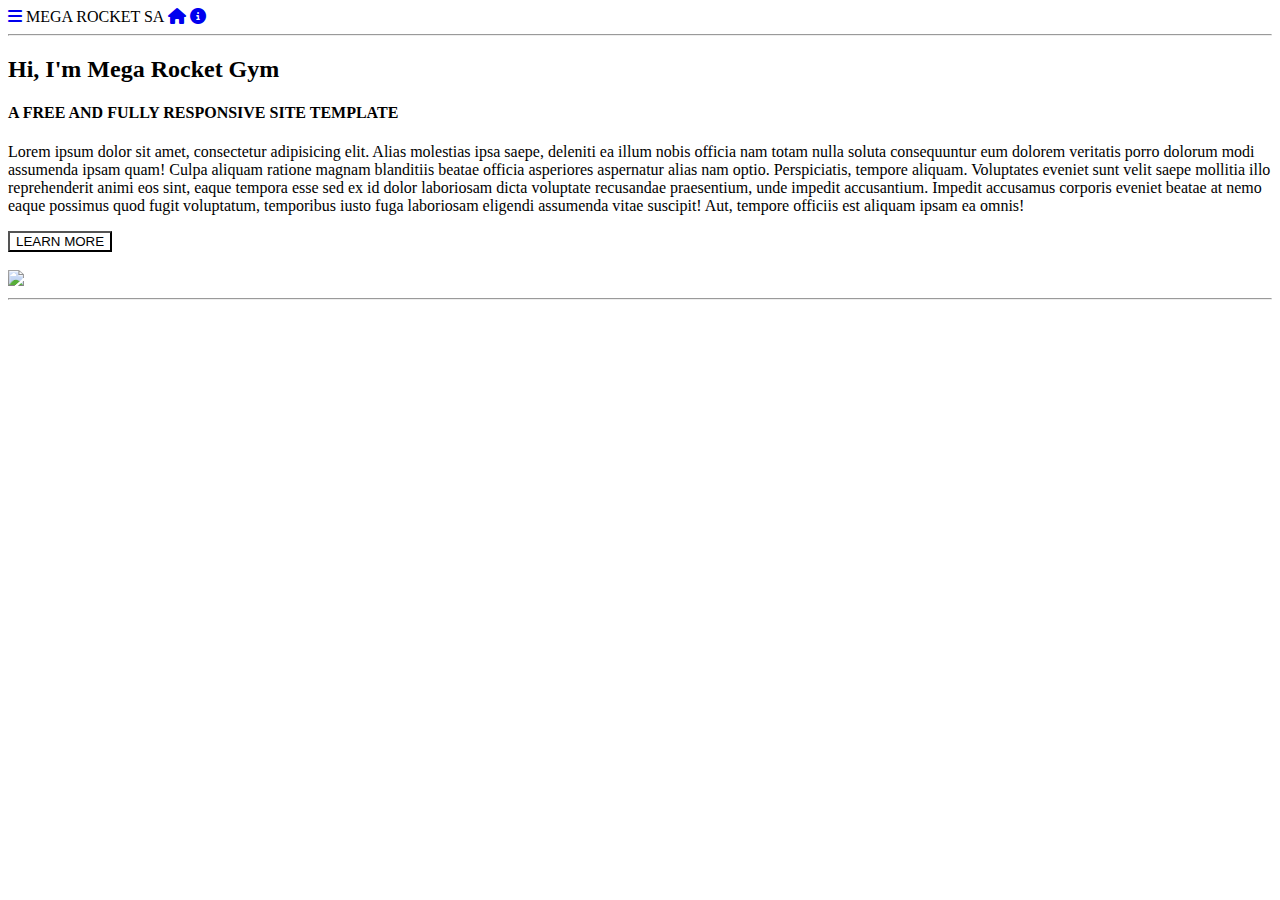
==== index.html @ 90501e97 "pagina en html" ====
<!DOCTYPE html>
<html lang="es">
<head>
    <meta charset="UTF-8">
    <meta http-equiv="X-UA-Compatible" content="IE=edge">
    <meta name="viewport" content="width=device-width, initial-scale=1.0">
    <link rel="stylesheet" href="https://cdnjs.cloudflare.com/ajax/libs/font-awesome/6.3.0/css/all.min.css">
    <title>Trabajo HTML</title>
</head>
<body>
    <div>
        <a href="#"> <i class="fa-solid fa-bars"></i></a>
        <span>MEGA ROCKET SA</span>
        <a href="#"> <i class="fa-sharp fa-solid fa-house"></i></a>
        <a href="#"> <i class="fa-solid fa-circle-info"></i></a>
        <hr>
    </div>

    <div>
        <h2>Hi, I'm Mega Rocket Gym</h2>
        <h4>A FREE AND FULLY RESPONSIVE SITE TEMPLATE</h4>
        <p>Lorem ipsum dolor sit amet, consectetur adipisicing elit. Alias molestias ipsa saepe, deleniti ea illum
        nobis officia nam totam nulla soluta consequuntur eum dolorem veritatis porro dolorum modi assumenda ipsam
        quam! Culpa aliquam ratione magnam blanditiis beatae officia asperiores aspernatur alias nam optio. Perspiciatis,
         tempore aliquam. Voluptates eveniet sunt velit saepe mollitia illo reprehenderit animi eos sint, eaque tempora esse
         sed ex id dolor laboriosam dicta voluptate recusandae praesentium, unde impedit accusantium. Impedit accusamus corporis
         eveniet beatae at nemo eaque possimus quod fugit voluptatum, temporibus iusto fuga laboriosam eligendi assumenda vitae
         suscipit! Aut, tempore officiis est aliquam ipsam ea omnis!
        </p>

        <input type="BUTTON" style="background-color: transparent" value="LEARN MORE">

    </div>
    <div>
        <br>
        <img src="imagen.jpg">
        <hr>
    </div>
</body>
</html>
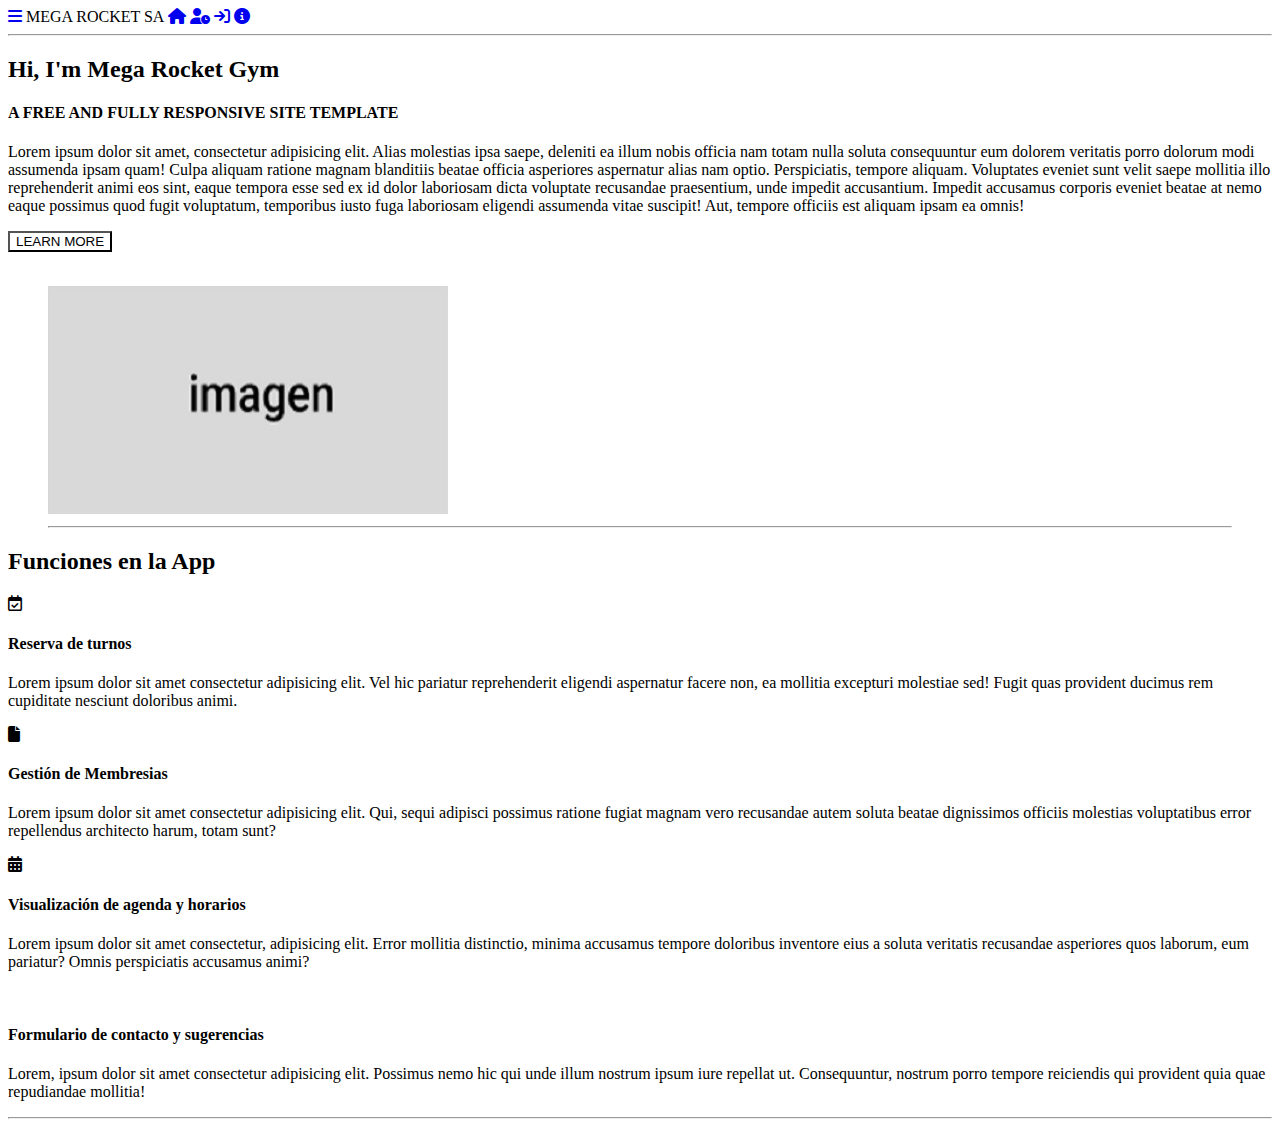
==== commit f024a372: "se agregaron secciones" ====
--- a/index.html
+++ b/index.html
@@ -8,33 +8,96 @@
     <title>Trabajo HTML</title>
 </head>
 <body>
-    <div>
-        <a href="#"> <i class="fa-solid fa-bars"></i></a>
-        <span>MEGA ROCKET SA</span>
-        <a href="#"> <i class="fa-sharp fa-solid fa-house"></i></a>
-        <a href="#"> <i class="fa-solid fa-circle-info"></i></a>
-        <hr>
-    </div>
+    <!-- Sección encabezado con un navbar -->
+    <section>
+        <header>
+            <nav>
+                <a href="#"> <i class="fa-solid fa-bars"></i></a>
+                <span>MEGA ROCKET SA</span>
+                <a href="#"> <i class="fa-sharp fa-solid fa-house"></i></a>
+                <a href="#"> <i class="fa-solid fa-user-clock"></i></a>
+                <a href="#"> <i class="fa-solid fa-arrow-right-to-bracket"></i></a>
+                <a href="#"> <i class="fa-solid fa-circle-info"></i></a>
+                <hr>
+            </nav>
+        </header>
+    </section>
 
-    <div>
-        <h2>Hi, I'm Mega Rocket Gym</h2>
-        <h4>A FREE AND FULLY RESPONSIVE SITE TEMPLATE</h4>
-        <p>Lorem ipsum dolor sit amet, consectetur adipisicing elit. Alias molestias ipsa saepe, deleniti ea illum
-        nobis officia nam totam nulla soluta consequuntur eum dolorem veritatis porro dolorum modi assumenda ipsam
-        quam! Culpa aliquam ratione magnam blanditiis beatae officia asperiores aspernatur alias nam optio. Perspiciatis,
-         tempore aliquam. Voluptates eveniet sunt velit saepe mollitia illo reprehenderit animi eos sint, eaque tempora esse
-         sed ex id dolor laboriosam dicta voluptate recusandae praesentium, unde impedit accusantium. Impedit accusamus corporis
-         eveniet beatae at nemo eaque possimus quod fugit voluptatum, temporibus iusto fuga laboriosam eligendi assumenda vitae
-         suscipit! Aut, tempore officiis est aliquam ipsam ea omnis!
-        </p>
+    <!-- Sección articulos y imágenes -->
+    <section>
+        <article>
+            <header>
+                <h2>Hi, I'm Mega Rocket Gym</h2>
+                <h4>A FREE AND FULLY RESPONSIVE SITE TEMPLATE</h4>
+            </header>
 
-        <input type="BUTTON" style="background-color: transparent" value="LEARN MORE">
+            <p>Lorem ipsum dolor sit amet, consectetur adipisicing elit. Alias molestias ipsa saepe, deleniti ea illum
+            nobis officia nam totam nulla soluta consequuntur eum dolorem veritatis porro dolorum modi assumenda ipsam
+            quam! Culpa aliquam ratione magnam blanditiis beatae officia asperiores aspernatur alias nam optio. Perspiciatis,
+            tempore aliquam. Voluptates eveniet sunt velit saepe mollitia illo reprehenderit animi eos sint, eaque tempora esse
+            sed ex id dolor laboriosam dicta voluptate recusandae praesentium, unde impedit accusantium. Impedit accusamus corporis
+            eveniet beatae at nemo eaque possimus quod fugit voluptatum, temporibus iusto fuga laboriosam eligendi assumenda vitae
+            suscipit! Aut, tempore officiis est aliquam ipsam ea omnis!
+            </p>
+            <input type="BUTTON" style="background-color: transparent" value="LEARN MORE">
+        </article>
 
-    </div>
-    <div>
-        <br>
-        <img src="imagen.jpg">
-        <hr>
-    </div>
+        <!-- Imagen a la derecha del texto -->
+        <article>
+            <figure>
+                <br>
+                <img src="imagen.jpg" alt="descripción de imagen" width="400" height="228">
+                <hr>
+            </figure>
+        </article>
+    </section>
+
+    <!-- Información principal de la página -->
+    <main>
+        <section>
+            <header>
+                <h2>Funciones en la App</h2>
+            </header>
+            <article>
+                <i class="fa-regular fa-calendar-check"></i>
+                <h4>Reserva de turnos</h4>
+                <p>Lorem ipsum dolor sit amet consectetur adipisicing elit. Vel hic pariatur reprehenderit eligendi aspernatur
+                   facere non, ea mollitia excepturi molestiae sed! Fugit quas provident ducimus rem cupiditate nesciunt doloribus animi.
+                </p>
+            </article>
+        </section>
+           
+        <section>
+            <article>
+                <i class="fa-solid fa-file"></i>
+                <h4>Gestión de Membresias</h4>
+                <p>Lorem ipsum dolor sit amet consectetur adipisicing elit. Qui, sequi adipisci possimus ratione fugiat magnam vero
+                   recusandae autem soluta beatae dignissimos officiis molestias voluptatibus error repellendus architecto harum, totam sunt?
+                </p>
+            </article>
+        </section>
+
+        <section>
+            <article>
+                <i class="fa-sharp fa-solid fa-calendar-days"></i>
+                <h4>Visualización de agenda y horarios</h4>
+                <p>Lorem ipsum dolor sit amet consectetur, adipisicing elit. Error mollitia distinctio, minima accusamus tempore doloribus
+                   inventore eius a soluta veritatis recusandae asperiores quos laborum, eum pariatur? Omnis perspiciatis accusamus animi?
+                </p>
+            </article>
+        </section>
+
+        <section>
+            <article>
+                <i class="fa-sharp fa-solid fa-message-question"></i>
+                <h4>Formulario de contacto y sugerencias</h4>
+                <p>Lorem, ipsum dolor sit amet consectetur adipisicing elit. Possimus nemo hic qui unde illum nostrum ipsum iure repellat ut.
+                   Consequuntur, nostrum porro tempore reiciendis qui provident quia quae repudiandae mollitia!
+                </p>
+                <hr>
+            </article>
+        </section>
+    </main>
+
 </body>
 </html>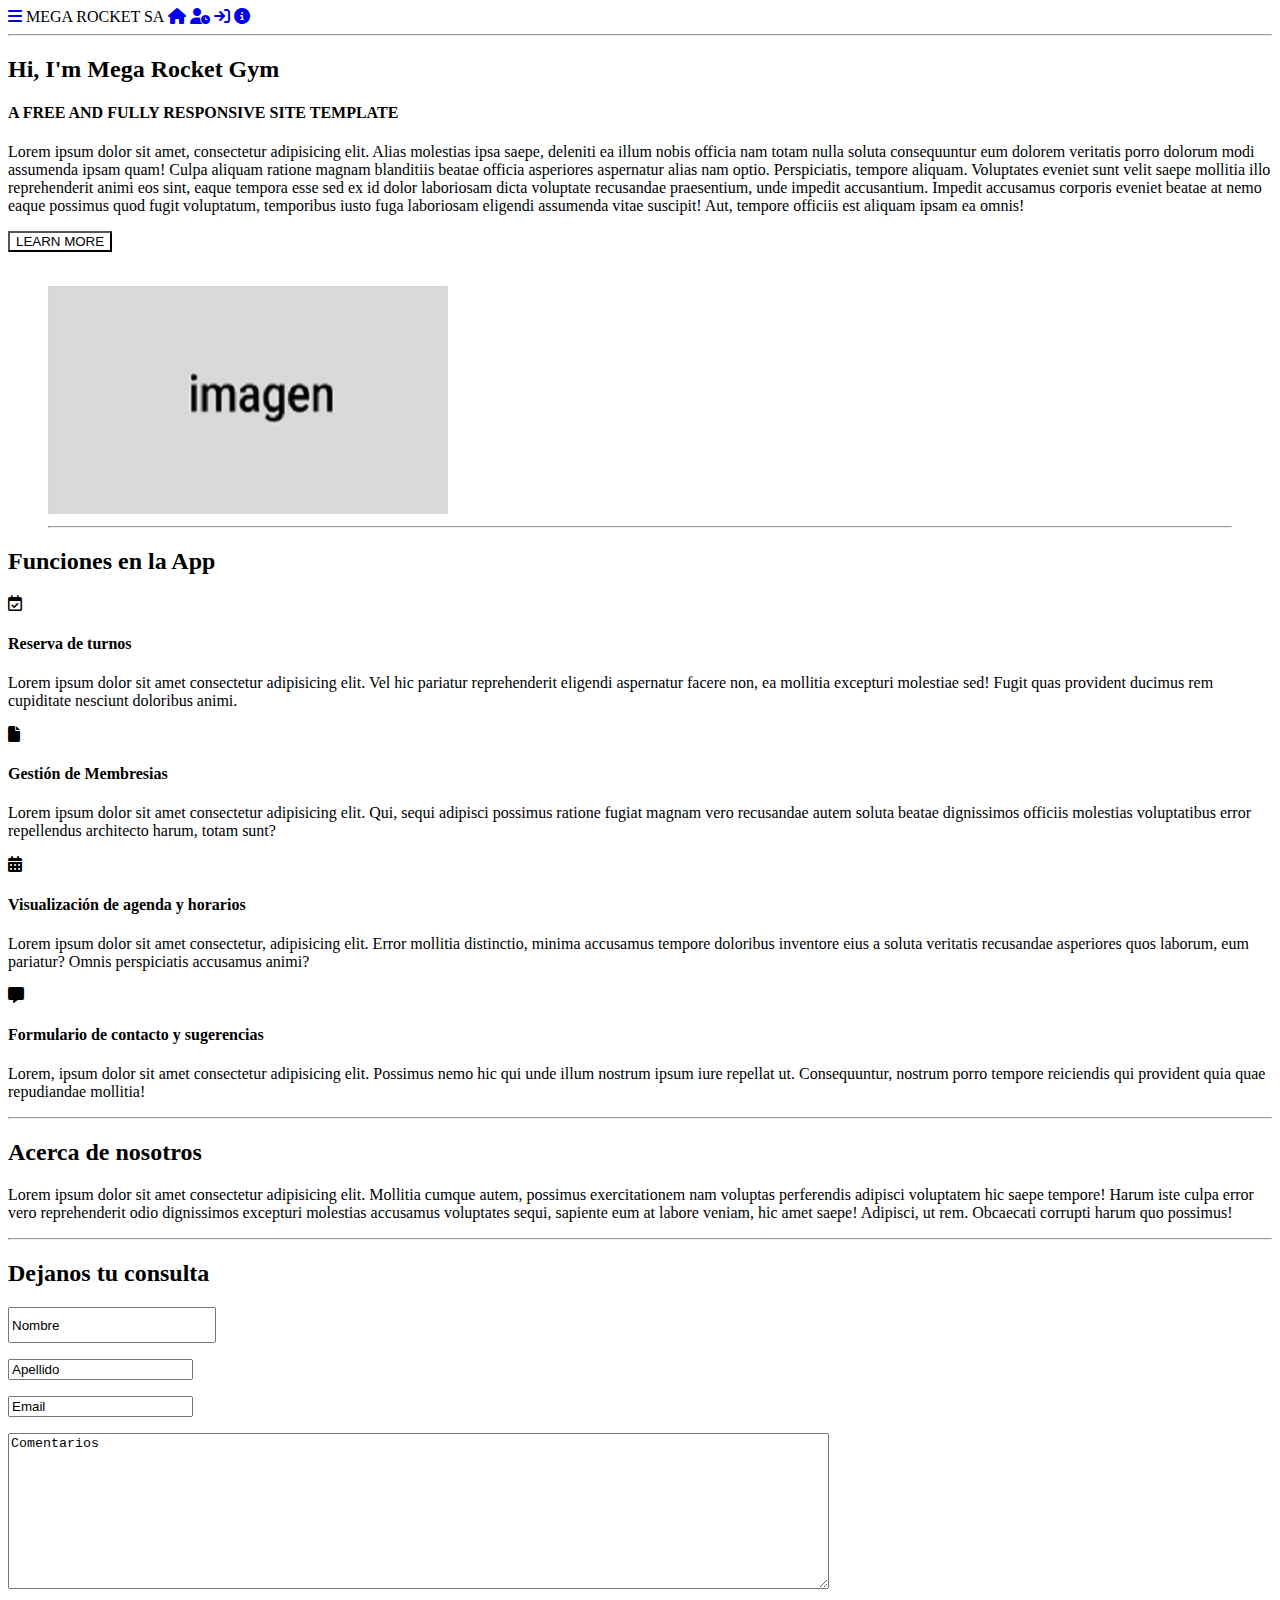
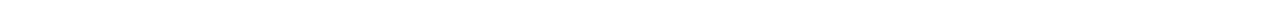
==== commit fb1f5602: "se agregaron secciones" ====
--- a/index.html
+++ b/index.html
@@ -89,7 +89,7 @@
 
         <section>
             <article>
-                <i class="fa-sharp fa-solid fa-message-question"></i>
+                <i class="fa-solid fa-message"></i>
                 <h4>Formulario de contacto y sugerencias</h4>
                 <p>Lorem, ipsum dolor sit amet consectetur adipisicing elit. Possimus nemo hic qui unde illum nostrum ipsum iure repellat ut.
                    Consequuntur, nostrum porro tempore reiciendis qui provident quia quae repudiandae mollitia!
@@ -99,5 +99,40 @@
         </section>
     </main>
 
+    <!-- Sección acerca de nosotros -->
+    <section>
+        <article>
+            <h2>Acerca de nosotros</h2>
+            <p>Lorem ipsum dolor sit amet consectetur adipisicing elit. Mollitia cumque autem, possimus exercitationem nam voluptas perferendis 
+               adipisci voluptatem hic saepe tempore! Harum iste culpa error vero reprehenderit odio dignissimos excepturi molestias accusamus 
+               voluptates sequi, sapiente eum at labore veniam, hic amet saepe! Adipisci, ut rem. Obcaecati corrupti harum quo possimus!
+            </p>
+            <hr>
+        </article>
+    </section>
+
+    <!-- Sección Formulario de contactos -->
+    <section>
+        <article>
+            <header>
+                <h2>Dejanos tu consulta</h2>
+            </header>
+            <form action="Formulario de contactos" method="post">
+                <p>
+                    <input type="text" value="Nombre" style="width:200px;height: 30px;">
+                </p>
+                <p>
+                    <input type="text" value="Apellido"/>
+                </p>
+                <p>
+                    <input type="email" value="Email"/>
+                </p>
+                <p>
+                    <textarea  rows="10" cols="100">Comentarios</textarea>
+                </p>
+            </form>
+        </article>
+    </section>
+
 </body>
 </html>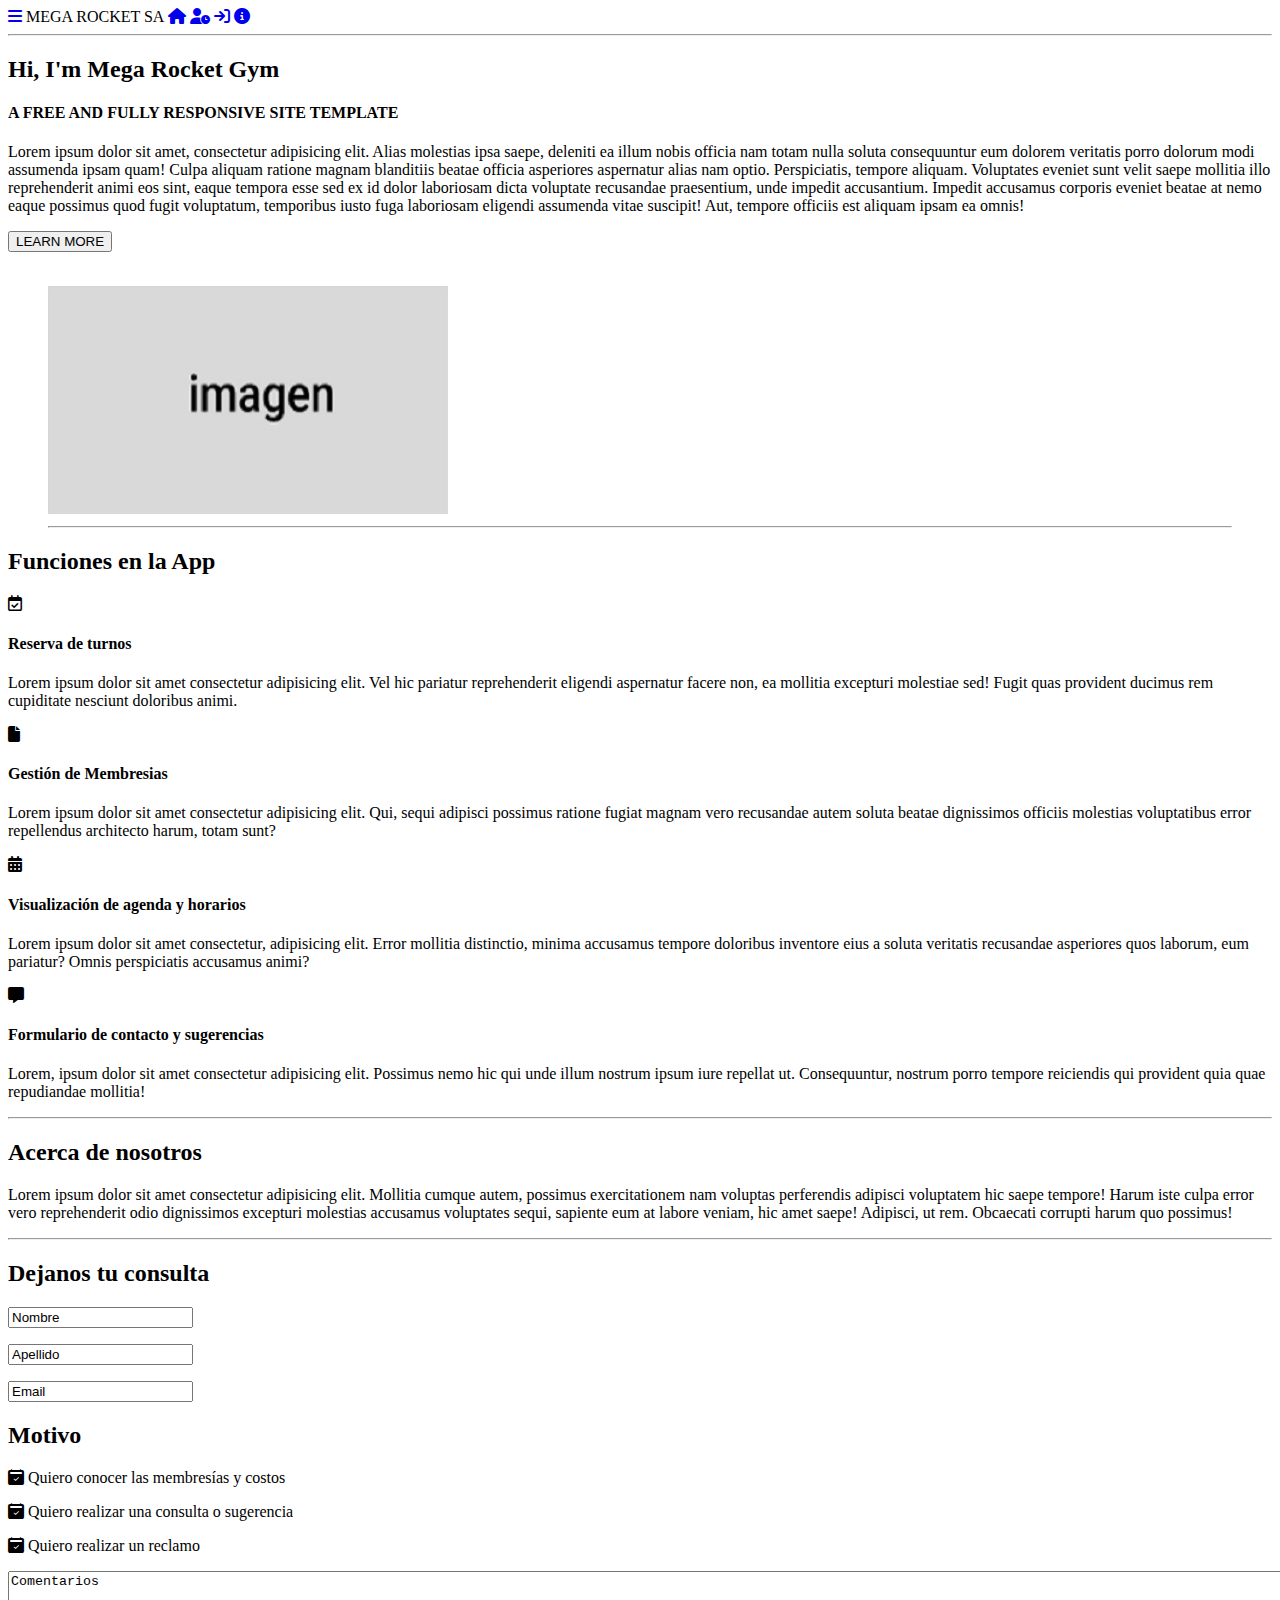
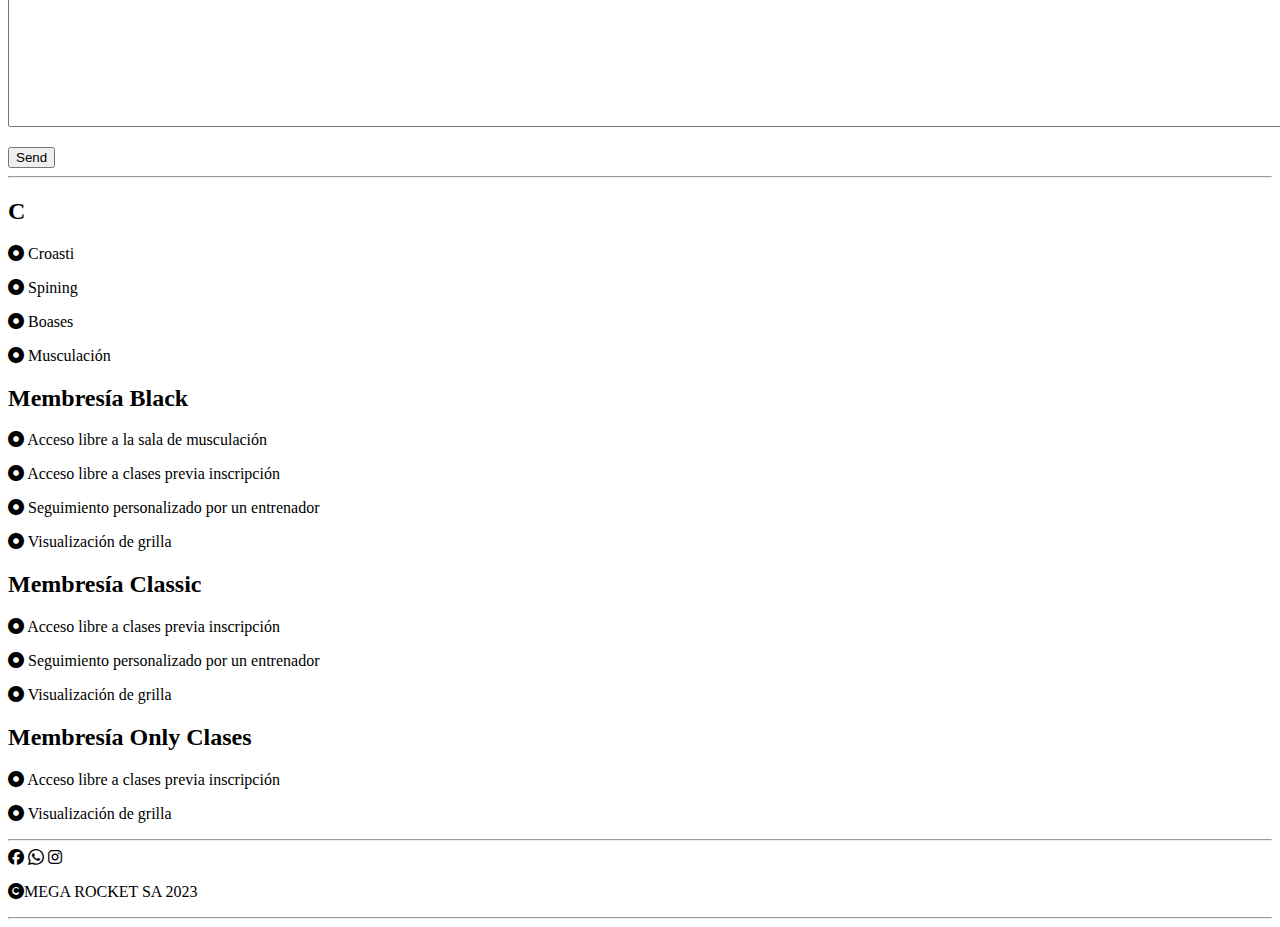
==== commit 7d407bdf: "agregé secciones" ====
--- a/index.html
+++ b/index.html
@@ -5,6 +5,7 @@
     <meta http-equiv="X-UA-Compatible" content="IE=edge">
     <meta name="viewport" content="width=device-width, initial-scale=1.0">
     <link rel="stylesheet" href="https://cdnjs.cloudflare.com/ajax/libs/font-awesome/6.3.0/css/all.min.css">
+    <link rel="stylesheet" href="https://cdn.jsdelivr.net/npm/bootstrap-icons@1.10.3/font/bootstrap-icons.css">
     <title>Trabajo HTML</title>
 </head>
 <body>
@@ -39,7 +40,7 @@
             eveniet beatae at nemo eaque possimus quod fugit voluptatum, temporibus iusto fuga laboriosam eligendi assumenda vitae
             suscipit! Aut, tempore officiis est aliquam ipsam ea omnis!
             </p>
-            <input type="BUTTON" style="background-color: transparent" value="LEARN MORE">
+            <input type="BUTTON" value="LEARN MORE">
         </article>
 
         <!-- Imagen a la derecha del texto -->
@@ -66,7 +67,7 @@
                 </p>
             </article>
         </section>
-           
+
         <section>
             <article>
                 <i class="fa-solid fa-file"></i>
@@ -119,7 +120,7 @@
             </header>
             <form action="Formulario de contactos" method="post">
                 <p>
-                    <input type="text" value="Nombre" style="width:200px;height: 30px;">
+                    <input type="text" value="Nombre">
                 </p>
                 <p>
                     <input type="text" value="Apellido"/>
@@ -127,12 +128,117 @@
                 <p>
                     <input type="email" value="Email"/>
                 </p>
-                <p>
-                    <textarea  rows="10" cols="100">Comentarios</textarea>
-                </p>
+
+                <section>
+                    <article>
+                        <header>
+                            <h2>Motivo</h2>
+                            <i class="bi bi-calendar2-check-fill"></i>
+                            <span>Quiero conocer las membresías y costos</span>
+                            <p><i class="bi bi-calendar2-check-fill"></i>
+                               <span>Quiero realizar una consulta o sugerencia</span>
+                            </p>
+                            <p>
+                                <i class="bi bi-calendar2-check-fill"></i>
+                                <span>Quiero realizar un reclamo</span>
+                            </p>
+                        </header>
+                    </article>
+                </section>
+                <p>
+                    <textarea  rows="10" cols="200">Comentarios</textarea>
+                </p>
+                <input type="BUTTON" value="Send">
+                <hr>
             </form>
         </article>
     </section>
 
+    <!-- Sección de informacióna a la página -->
+    <section>
+        <article>
+            <header>
+                <h2>C</h2>
+            </header>
+            <i class="bi bi-record-circle-fill"></i>
+            <span>Croasti</span>
+            <p>
+                <i class="bi bi-record-circle-fill"></i>
+                <span>Spining</span>
+            </p>
+            <p>
+                <i class="bi bi-record-circle-fill"></i>
+                <span>Boases</span>
+            </p>
+            <p>
+                <i class="bi bi-record-circle-fill"></i>
+                <span>Musculación</span>
+            </p>
+        </article>
+    </section>
+
+    <section>
+        <article>
+            <header>
+                <h2>Membresía Black</h2>
+            </header>
+            <i class="bi bi-record-circle-fill"></i>
+            <span>Acceso libre a la sala de musculación</span>
+            <p>
+                <i class="bi bi-record-circle-fill"></i>
+                <span>Acceso libre a clases previa inscripción</span>
+            </p>
+            <p>
+                <i class="bi bi-record-circle-fill"></i>
+                <span>Seguimiento personalizado por un entrenador</span>
+            </p>
+            <p>
+                <i class="bi bi-record-circle-fill"></i>
+                <span>Visualización de grilla</span>
+            </p>
+        </article>
+    </section>
+
+    <section>
+        <article>
+            <header>
+                <h2>Membresía Classic</h2>
+            </header>
+            <i class="bi bi-record-circle-fill"></i>
+            <span>Acceso libre a clases previa inscripción</span>
+            <p>
+                <i class="bi bi-record-circle-fill"></i>
+                <span>Seguimiento personalizado por un entrenador</span>
+            </p>
+            <p>
+                <i class="bi bi-record-circle-fill"></i>
+                <span>Visualización de grilla</span>
+            </p>
+        </article>
+    </section>
+
+    <section>
+        <article>
+            <header>
+                <h2>Membresía Only Clases</h2>
+            </header>
+            <i class="bi bi-record-circle-fill"></i>
+            <span>Acceso libre a clases previa inscripción</span>
+            <p>
+                <i class="bi bi-record-circle-fill"></i>
+                <span>Visualización de grilla</span>
+            </p>
+            <hr>
+        </article>
+    </section>
+    <section>
+        <article>
+            <span><i class="fa-brands fa-facebook"></i></span>
+            <span><i class="bi bi-whatsapp"></i></span>
+            <span><i class="fa-brands fa-instagram"></i></span>
+            <p><span><i class="fa-sharp fa-solid fa-copyright"></i>MEGA ROCKET SA 2023</span></p>
+            <hr>
+        </article>
+    </section>
 </body>
 </html>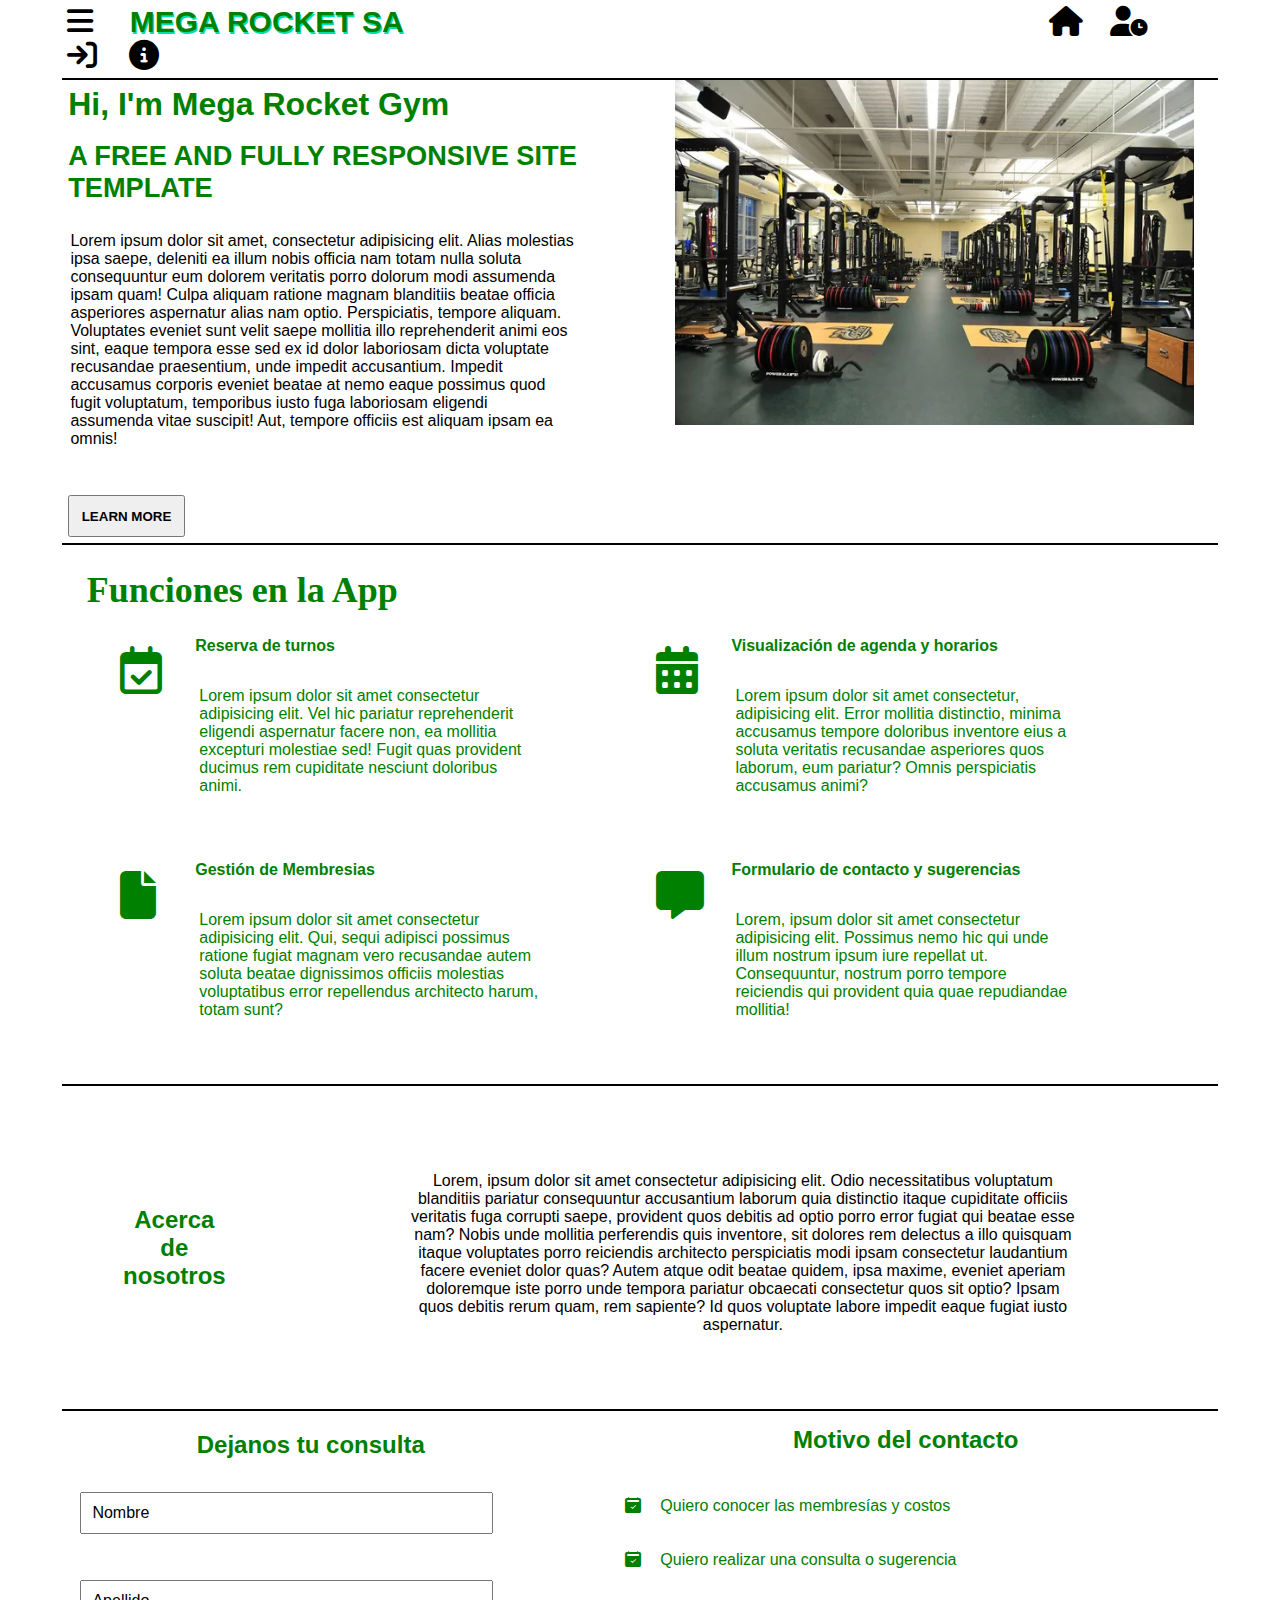
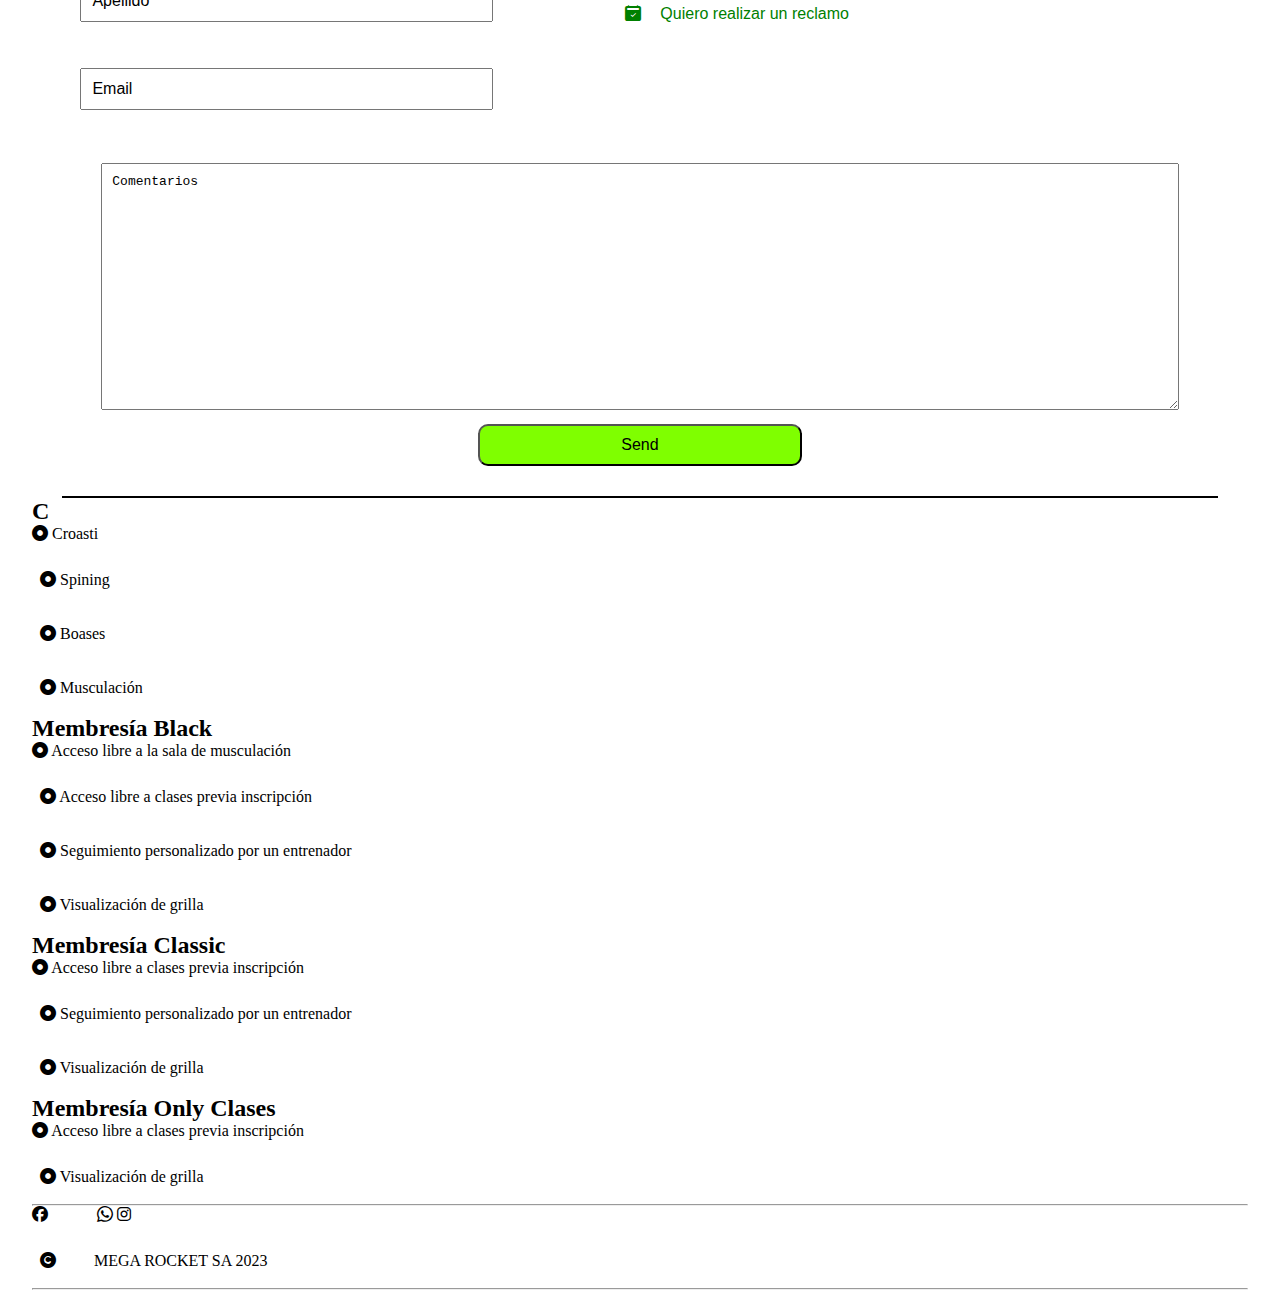
==== commit 3b0705df: "MejorasHtml" ====
--- a/index.html
+++ b/index.html
@@ -7,32 +7,34 @@
     <link rel="stylesheet" href="https://cdnjs.cloudflare.com/ajax/libs/font-awesome/6.3.0/css/all.min.css">
     <link rel="stylesheet" href="https://cdn.jsdelivr.net/npm/bootstrap-icons@1.10.3/font/bootstrap-icons.css">
     <title>Trabajo HTML</title>
+    <link rel="stylesheet" href="style.css">
 </head>
 <body>
-    <!-- Sección encabezado con un navbar -->
-    <section>
-        <header>
-            <nav>
-                <a href="#"> <i class="fa-solid fa-bars"></i></a>
-                <span>MEGA ROCKET SA</span>
-                <a href="#"> <i class="fa-sharp fa-solid fa-house"></i></a>
-                <a href="#"> <i class="fa-solid fa-user-clock"></i></a>
-                <a href="#"> <i class="fa-solid fa-arrow-right-to-bracket"></i></a>
-                <a href="#"> <i class="fa-solid fa-circle-info"></i></a>
-                <hr>
-            </nav>
-        </header>
-    </section>
-
-    <!-- Sección articulos y imágenes -->
-    <section>
-        <article>
+        <!-- -----------------------------------(Sección 1)--------------------------------- -->
+        <!-- Sección encabezado con un navbar   -->
+        <section class="menu">
+            <header>
+                <nav>
+                    <a href="#" class="iconos"> <i class="fa-solid fa-bars"></i></a>
+                    <span>MEGA ROCKET SA</span>
+                    <a href="#" class="iconos"> <i class="fa-sharp fa-solid fa-house"></i></a>
+                    <a href="#" class="iconos"> <i class="fa-solid fa-user-clock"></i></a>
+                    <a href="#" class="iconos"> <i class="fa-solid fa-arrow-right-to-bracket"></i></a>
+                    <a href="#"class="iconos"> <i class="fa-solid fa-circle-info"></i></a>
+                </nav>
+            </header>
+        </section>
+
+        <!-- ----------------------------------(Sección 2)--------------------------------- -->
+    <!-- Sección articulos y imágenes  -->
+    <section class="contenedor">
+        <article class="box1">
             <header>
                 <h2>Hi, I'm Mega Rocket Gym</h2>
                 <h4>A FREE AND FULLY RESPONSIVE SITE TEMPLATE</h4>
             </header>
-
-            <p>Lorem ipsum dolor sit amet, consectetur adipisicing elit. Alias molestias ipsa saepe, deleniti ea illum
+       
+            <p class="texto">Lorem ipsum dolor sit amet, consectetur adipisicing elit. Alias molestias ipsa saepe, deleniti ea illum
             nobis officia nam totam nulla soluta consequuntur eum dolorem veritatis porro dolorum modi assumenda ipsam
             quam! Culpa aliquam ratione magnam blanditiis beatae officia asperiores aspernatur alias nam optio. Perspiciatis,
             tempore aliquam. Voluptates eveniet sunt velit saepe mollitia illo reprehenderit animi eos sint, eaque tempora esse
@@ -40,197 +42,219 @@
             eveniet beatae at nemo eaque possimus quod fugit voluptatum, temporibus iusto fuga laboriosam eligendi assumenda vitae
             suscipit! Aut, tempore officiis est aliquam ipsam ea omnis!
             </p>
-            <input type="BUTTON" value="LEARN MORE">
+            <input type="BUTTON" value="LEARN MORE" class="boton">
         </article>
 
         <!-- Imagen a la derecha del texto -->
-        <article>
+        <article class="box2">
             <figure>
-                <br>
-                <img src="imagen.jpg" alt="descripción de imagen" width="400" height="228">
-                <hr>
+                <img src="Gym Portada.jpg" alt="gymImg" class="imgGym">
             </figure>
         </article>
     </section>
 
-    <!-- Información principal de la página -->
-    <main>
-        <section>
+    <!-- ---------------------------------(Sección 3)----------------------------------- -->
+    <!-- Información principal de la página  -->
+    
+    <main class="container">
+        <section class="titulo">
             <header>
                 <h2>Funciones en la App</h2>
             </header>
+        </section>
+        
+        <article class="bloques">
+            <i class="fa-regular fa-calendar-check"></i>
+        </article>
+            
+        <article class="textoBloque" >
+            <h4>Reserva de turnos</h4>
+            <p>Lorem ipsum dolor sit amet consectetur adipisicing elit. Vel hic pariatur reprehenderit eligendi aspernatur
+                 facere non, ea mollitia excepturi molestiae sed! Fugit quas provident ducimus rem cupiditate nesciunt doloribus animi.
+            </p>
+        </article>
+    
+        <article class="bloques">
+            <i class="fa-sharp fa-solid fa-calendar-days"></i>
+        </article>
+
+        <article class="textoBloque">
+            <h4>Visualización de agenda y horarios</h4>
+            <p>Lorem ipsum dolor sit amet consectetur, adipisicing elit. Error mollitia distinctio, minima accusamus tempore doloribus
+                inventore eius a soluta veritatis recusandae asperiores quos laborum, eum pariatur? Omnis perspiciatis accusamus animi?
+            </p>
+        </article>
+
+        <article class="bloques">
+            <i class="fa-solid fa-file"></i>
+        </article>
+
+        <article class="textoBloque">
+            <h4>Gestión de Membresias</h4>
+            <p>Lorem ipsum dolor sit amet consectetur adipisicing elit. Qui, sequi adipisci possimus ratione fugiat magnam vero
+                recusandae autem soluta beatae dignissimos officiis molestias voluptatibus error repellendus architecto harum, totam sunt?
+            </p>
+        </article>
+
+        <article class="bloques">
+             <i class="fa-solid fa-message"></i>
+        </article>
+   
+        <article class="textoBloque">
+            <h4>Formulario de contacto y sugerencias</h4>
+            <p>Lorem, ipsum dolor sit amet consectetur adipisicing elit. Possimus nemo hic qui unde illum nostrum ipsum iure repellat ut.
+                Consequuntur, nostrum porro tempore reiciendis qui provident quia quae repudiandae mollitia!
+            </p>
+        </article>
+    </main>
+
+    <!-- -------------------------------(Sección 4)----------------------------------------- -->
+    <!-- Sección acerca de nosotros  -->
+    <section class="contenedorAcerca">
+        <article class="acercaNos">
+            <h2>Acerca de nosotros</h2>
+        </article>
+        <article class="acercaTex">
+            <p>
+                Lorem, ipsum dolor sit amet consectetur adipisicing elit. Odio necessitatibus   
+                voluptatum blanditiis pariatur consequuntur accusantium laborum quia distinctio   
+                itaque cupiditate officiis veritatis fuga corrupti saepe, provident quos debitis 
+                 ad optio porro error fugiat qui beatae esse nam? Nobis unde mollitia perferendis 
+                   quis inventore, sit dolores rem delectus a illo quisquam itaque voluptates 
+                    porro reiciendis architecto perspiciatis modi ipsam consectetur laudantium facere eveniet dolor quas? Autem atque odit beatae quidem, ipsa maxime, eveniet aperiam doloremque iste porro unde tempora pariatur obcaecati consectetur quos sit optio? Ipsam quos debitis rerum quam, rem sapiente? Id quos voluptate labore impedit eaque fugiat iusto aspernatur.
+            </p>
+        </article>
+    </section>
+
+    <!-- ---------------------------------(Sección 5)---------------------------------------- -->
+    <!-- Sección Formulario de contactos -->
+    <section class="contenedorForm">
+        <article class="datosPer">   
+            <header>
+                <h2>Dejanos tu consulta</h2>
+            </header>
+            <form action="Formulario de contactos" method="post">
+                <p>
+                    <input type="text" value="Nombre">
+                </p>
+                <p>
+                    <input type="text" value="Apellido"/>
+                </p>
+                <p>
+                    <input type="email" value="Email"/>
+                </p>
+            </form>
+        </article>
+        <article class="motivos">
             <article>
-                <i class="fa-regular fa-calendar-check"></i>
-                <h4>Reserva de turnos</h4>
-                <p>Lorem ipsum dolor sit amet consectetur adipisicing elit. Vel hic pariatur reprehenderit eligendi aspernatur
-                   facere non, ea mollitia excepturi molestiae sed! Fugit quas provident ducimus rem cupiditate nesciunt doloribus animi.
-                </p>
+                <h2>Motivo del contacto</h2>
             </article>
-        </section>
-
-        <section>
             <article>
-                <i class="fa-solid fa-file"></i>
-                <h4>Gestión de Membresias</h4>
-                <p>Lorem ipsum dolor sit amet consectetur adipisicing elit. Qui, sequi adipisci possimus ratione fugiat magnam vero
-                   recusandae autem soluta beatae dignissimos officiis molestias voluptatibus error repellendus architecto harum, totam sunt?
+                <p>
+                    <i class="bi bi-calendar2-check-fill"></i>
+                    <span>Quiero conocer las membresías y costos</span>
+                </p>
+                <p>
+                    <i class="bi bi-calendar2-check-fill"></i>
+                    <span>Quiero realizar una consulta o sugerencia</span>
+                </p>
+                <p>
+                    <i class="bi bi-calendar2-check-fill"></i>
+                    <span>Quiero realizar un reclamo</span>
                 </p>
             </article>
-        </section>
-
-        <section>
-            <article>
-                <i class="fa-sharp fa-solid fa-calendar-days"></i>
-                <h4>Visualización de agenda y horarios</h4>
-                <p>Lorem ipsum dolor sit amet consectetur, adipisicing elit. Error mollitia distinctio, minima accusamus tempore doloribus
-                   inventore eius a soluta veritatis recusandae asperiores quos laborum, eum pariatur? Omnis perspiciatis accusamus animi?
-                </p>
-            </article>
-        </section>
-
-        <section>
-            <article>
-                <i class="fa-solid fa-message"></i>
-                <h4>Formulario de contacto y sugerencias</h4>
-                <p>Lorem, ipsum dolor sit amet consectetur adipisicing elit. Possimus nemo hic qui unde illum nostrum ipsum iure repellat ut.
-                   Consequuntur, nostrum porro tempore reiciendis qui provident quia quae repudiandae mollitia!
-                </p>
-                <hr>
-            </article>
-        </section>
-    </main>
-
-    <!-- Sección acerca de nosotros -->
-    <section>
-        <article>
-            <h2>Acerca de nosotros</h2>
-            <p>Lorem ipsum dolor sit amet consectetur adipisicing elit. Mollitia cumque autem, possimus exercitationem nam voluptas perferendis 
-               adipisci voluptatem hic saepe tempore! Harum iste culpa error vero reprehenderit odio dignissimos excepturi molestias accusamus 
-               voluptates sequi, sapiente eum at labore veniam, hic amet saepe! Adipisci, ut rem. Obcaecati corrupti harum quo possimus!
+        </article>
+
+        <article class="comentarios">
+            <form>
+                <textarea rows="15" cols="150">Comentarios</textarea>
+                <input class="bSend" type="BUTTON" value="Send" >
+            </form >
+        </article>
+    </section>
+
+    <!-- Sección de información y servicio de la página -->
+    <section>
+        <article>
+            <header>
+                <h2>C</h2>
+            </header>
+            <i class="bi bi-record-circle-fill"></i>
+            <span>Croasti</span>
+            <p>
+                <i class="bi bi-record-circle-fill"></i>
+                <span>Spining</span>
+            </p>
+            <p>
+                <i class="bi bi-record-circle-fill"></i>
+                <span>Boases</span>
+            </p>
+            <p>
+                <i class="bi bi-record-circle-fill"></i>
+                <span>Musculación</span>
+            </p>
+        </article>
+    </section>
+
+    <!-- Sección Membresía -->
+    <section>
+        <article>
+            <header>
+                <h2>Membresía Black</h2>
+            </header>
+            <i class="bi bi-record-circle-fill"></i>
+            <span>Acceso libre a la sala de musculación</span>
+            <p>
+                <i class="bi bi-record-circle-fill"></i>
+                <span>Acceso libre a clases previa inscripción</span>
+            </p>
+            <p>
+                <i class="bi bi-record-circle-fill"></i>
+                <span>Seguimiento personalizado por un entrenador</span>
+            </p>
+            <p>
+                <i class="bi bi-record-circle-fill"></i>
+                <span>Visualización de grilla</span>
+            </p>
+        </article>
+    </section>
+    
+    <!-- Sección Membresía -->
+    <section>
+        <article>
+            <header>
+                <h2>Membresía Classic</h2>
+            </header>
+            <i class="bi bi-record-circle-fill"></i>
+            <span>Acceso libre a clases previa inscripción</span>
+            <p>
+                <i class="bi bi-record-circle-fill"></i>
+                <span>Seguimiento personalizado por un entrenador</span>
+            </p>
+            <p>
+                <i class="bi bi-record-circle-fill"></i>
+                <span>Visualización de grilla</span>
+            </p>
+        </article>
+    </section>
+    
+    <!-- Sección Membresía -->
+    <section>
+        <article>
+            <header>
+                <h2>Membresía Only Clases</h2>
+            </header>
+            <i class="bi bi-record-circle-fill"></i>
+            <span>Acceso libre a clases previa inscripción</span>
+            <p>
+                <i class="bi bi-record-circle-fill"></i>
+                <span>Visualización de grilla</span>
             </p>
             <hr>
         </article>
     </section>
 
-    <!-- Sección Formulario de contactos -->
-    <section>
-        <article>
-            <header>
-                <h2>Dejanos tu consulta</h2>
-            </header>
-            <form action="Formulario de contactos" method="post">
-                <p>
-                    <input type="text" value="Nombre">
-                </p>
-                <p>
-                    <input type="text" value="Apellido"/>
-                </p>
-                <p>
-                    <input type="email" value="Email"/>
-                </p>
-
-                <section>
-                    <article>
-                        <header>
-                            <h2>Motivo</h2>
-                            <i class="bi bi-calendar2-check-fill"></i>
-                            <span>Quiero conocer las membresías y costos</span>
-                            <p><i class="bi bi-calendar2-check-fill"></i>
-                               <span>Quiero realizar una consulta o sugerencia</span>
-                            </p>
-                            <p>
-                                <i class="bi bi-calendar2-check-fill"></i>
-                                <span>Quiero realizar un reclamo</span>
-                            </p>
-                        </header>
-                    </article>
-                </section>
-                <p>
-                    <textarea  rows="10" cols="200">Comentarios</textarea>
-                </p>
-                <input type="BUTTON" value="Send">
-                <hr>
-            </form>
-        </article>
-    </section>
-
-    <!-- Sección de informacióna a la página -->
-    <section>
-        <article>
-            <header>
-                <h2>C</h2>
-            </header>
-            <i class="bi bi-record-circle-fill"></i>
-            <span>Croasti</span>
-            <p>
-                <i class="bi bi-record-circle-fill"></i>
-                <span>Spining</span>
-            </p>
-            <p>
-                <i class="bi bi-record-circle-fill"></i>
-                <span>Boases</span>
-            </p>
-            <p>
-                <i class="bi bi-record-circle-fill"></i>
-                <span>Musculación</span>
-            </p>
-        </article>
-    </section>
-
-    <section>
-        <article>
-            <header>
-                <h2>Membresía Black</h2>
-            </header>
-            <i class="bi bi-record-circle-fill"></i>
-            <span>Acceso libre a la sala de musculación</span>
-            <p>
-                <i class="bi bi-record-circle-fill"></i>
-                <span>Acceso libre a clases previa inscripción</span>
-            </p>
-            <p>
-                <i class="bi bi-record-circle-fill"></i>
-                <span>Seguimiento personalizado por un entrenador</span>
-            </p>
-            <p>
-                <i class="bi bi-record-circle-fill"></i>
-                <span>Visualización de grilla</span>
-            </p>
-        </article>
-    </section>
-
-    <section>
-        <article>
-            <header>
-                <h2>Membresía Classic</h2>
-            </header>
-            <i class="bi bi-record-circle-fill"></i>
-            <span>Acceso libre a clases previa inscripción</span>
-            <p>
-                <i class="bi bi-record-circle-fill"></i>
-                <span>Seguimiento personalizado por un entrenador</span>
-            </p>
-            <p>
-                <i class="bi bi-record-circle-fill"></i>
-                <span>Visualización de grilla</span>
-            </p>
-        </article>
-    </section>
-
-    <section>
-        <article>
-            <header>
-                <h2>Membresía Only Clases</h2>
-            </header>
-            <i class="bi bi-record-circle-fill"></i>
-            <span>Acceso libre a clases previa inscripción</span>
-            <p>
-                <i class="bi bi-record-circle-fill"></i>
-                <span>Visualización de grilla</span>
-            </p>
-            <hr>
-        </article>
-    </section>
+    <!-- Sección Contacto -->
     <section>
         <article>
             <span><i class="fa-brands fa-facebook"></i></span>
--- a/style.css
+++ b/style.css
@@ -0,0 +1,371 @@
+*{
+    margin:0;
+    padding: 0;
+    box-sizing: border-box;
+}
+body{
+    width: 95%;
+    margin: 0 auto;
+}
+/* -----------------------------Sección1--------------------------------------------- */
+/* Estilos del header de la página con Navbar   */
+.menu{
+    padding: 5px;
+    font-weight: bold;
+    width: 95%;
+    margin: 0 auto;
+    border-bottom: 2px solid black;
+}
+
+.menu span{
+    font-family: Arial, Helvetica, sans-serif;
+    font-weight: bold;
+    color:green;
+    text-shadow: 1px 2px #01DFA5;
+    font-size: 30px;
+    padding-right: 56%;
+    padding-left: 1px;
+}
+
+.iconos{
+    font-size: 30px;
+    color:black;
+}
+
+/* ---------------------------Sección2-------------------------------------------- */
+/* Sección  */
+.contenedor{
+    width: 95%;
+    margin:0 auto;
+    display: flex;
+    flex-wrap: nowrap;
+    gap: 3%;
+    border-bottom: 2px solid black;
+}
+.box1{
+    width: 50%;
+    font-family: Arial, Helvetica, sans-serif;
+    font-size: 1em;  
+}
+.box1 h2{
+    font-size: 2em;
+    color: green;
+    margin:1% 1% 3% 1%;
+}
+.box1 h4{
+    font-size: 1.7em;
+    color: green;
+    margin:1% 1% 3% 1%;
+}
+.box2{
+    width: 45%;
+}
+
+.imgGym{
+    width: 100%;
+    height: 100%;
+}
+.boton{
+    padding:2% 2% 2% 2%;
+    margin:5% 1% 1% 1%;
+    font-weight: bold;
+}
+
+/* -------------------------------Sección 3---------------------------------------- */
+/* seccion container - main */
+.container{
+    width: 95%;
+    height: 100%;
+    margin:0 auto;
+    display: flex;
+    flex-direction: row;
+    flex-wrap: wrap;
+    justify-content: start;
+    gap: 1%;
+    padding: 2%;
+    border-bottom: 2px solid black;
+
+}
+.titulo{
+    width: 100%;
+    font-size: 1.5em;
+    color:green;
+}
+i{
+    width: 5%;
+}
+
+.bloques{
+    width: 4%;
+    font-size: 3em;
+    color:green;
+    padding: 3%;
+   
+}
+.textoBloque{
+    width: 40%;
+    font-family: Arial, Helvetica, sans-serif;
+    font-size: 1em;
+    color:green;
+    margin-left: 5px;
+    padding: 2%;
+}
+
+.textoBloque h4{
+    font-weight: bold;
+    padding: 1%;
+}
+
+/* -----------------------------------Sección 4--------------------------------- */
+.contenedorAcerca{
+    width: 95%;
+    margin: 0 auto;
+    display: flex;
+    flex-direction: row;
+    flex-wrap: nowrap;
+    justify-content: center;
+    align-items: center;
+    gap:5%;
+    border-bottom: 2px solid black;
+}
+
+.acercaNos{
+    width: 20%;
+    text-align: center;
+    font-family: Arial, Helvetica, sans-serif;
+    font-size: 1em;
+    color:green;
+    font-weight: bold;
+    padding: 5%;
+}
+
+.acercaTex{
+    width: 80%;
+    text-align: center;
+    font-family: Arial, Helvetica, sans-serif;
+    font-size: 1em;
+    padding: 5%;
+}
+
+/* -----------------------------------Sección 5--------------------------------- */
+.contenedorForm{
+    width: 95%;
+    margin: 0 auto;
+    display: flex;
+    flex-direction: row;
+    flex-wrap: wrap;
+    justify-content:start;
+    align-items: start;
+    gap:5%;
+    border-bottom: 2px solid black;
+}
+
+.datosPer{
+    width: 43%;
+    font-family: Arial, Helvetica, sans-serif;
+    color:green;
+    padding: 10px;
+    margin-top: 5px;
+    margin-bottom: 5px;
+}
+
+.datosPer h2{
+    padding: 5px;
+    text-align: center;
+}
+.motivos{
+    width: 50%;
+    font-family: Arial, Helvetica, sans-serif;
+    color:green;
+    font-size: 1em;
+    
+}
+
+.motivos h2{
+    padding: 15px;
+    text-align: center;
+}
+.motivos i{
+    width: 10%;
+    padding-right: 15px;
+    margin-top: 20px;
+}
+
+p{
+    width: 90%;
+    padding: 8px;
+    margin-top: 20px;
+    margin-bottom: 10px;
+}
+input[type="text"], input[type="email"], textarea{
+    width: 100%;
+    font-size: 1em;
+    padding: 10px;
+    margin-bottom:10px ;
+}
+
+.comentarios {
+    width: 95%;
+    margin: 0 auto;
+    padding: 10px;
+    text-align: center;
+}
+.comentarios textarea{
+    width: 100%;
+    height: 100%;
+}
+.comentarios .bSend{
+    width: 30%;
+    margin: 0 auto;
+    padding: 10px;
+    font-size: 1em;
+    border-radius: 10px;
+    margin-bottom: 20px;
+    text-align: center;
+    background-color: chartreuse;
+}
+
+/* -----------------------------------Sección 6--------------------------------- */
+
+
+
+
+/* -----------------------------------Sección MEDIA QUERIES--------------------------------- */
+@media only screen and (min-width: 1025px) and (max-width: 1920px) {
+    body{
+        width: 95%;
+        margin: 0 auto;
+    }
+}
+
+@media only screen and (min-width: 601px) and (max-width: 1024px) {
+    .menu,.menu span, .iconos,.box1,.box2,.container,.titulo,.bloques,.textoBloque,.acercaNos,.acercaTex,.contenedorForm,input {
+        width: 95%;
+        font-size: 1em;
+        margin: 0 auto;
+    }
+    .contenedor{
+        flex-direction: column;
+        flex-wrap: wrap;
+    } 
+
+    .titulo{
+        width: 80%;
+        font-size: 1.5em;
+        color:green;
+        text-align: center;
+    }
+    i{
+        width: 5%;
+        margin-left: 120px;
+    }
+    .bloques{
+        width: 22%;
+        display: flex;
+        flex-direction: row;
+        flex-wrap: nowrap;
+        text-align: center;
+        font-size: 4em;
+        color:green;
+    }
+    .textoBloque{
+        display: flex;
+        flex-direction: column;
+        flex-wrap: nowrap;
+        text-align: start;
+        width: 65%;
+        font-family: Arial, Helvetica, sans-serif;
+        font-size: 1em;
+        color:green;
+
+    }
+    
+    .textoBloque h4{
+        font-weight: bold;
+       
+    }
+     .contenedorAcerca{
+        flex-direction: column;
+        flex-wrap: wrap; 
+    }
+    .datosPer{
+        width: 100%;
+        order: 0;
+    }
+    .motivos{
+        width: 100%;
+        order:2;
+    }
+    .comentarios{
+        width: 10%;
+        height: 100%;
+        order:1;
+    }
+    .comentarios {
+        width: 95%;
+        margin: 0 auto;
+        padding: 10px;
+        text-align: center;
+    }
+    .comentarios .bSend{
+        width: 30%;
+        margin: 0 auto;
+        padding: 10px;
+        font-size: 1em;
+        border-radius: 10px;
+        margin-bottom: 20px;
+        text-align: center;
+        background-color: chartreuse;
+    }
+}
+
+@media only screen and (min-width: 400px) and (max-width: 600px) {
+    .menu,.menu span, .iconos,.box1,.box2,.titulo,.textoBloque,.acercaNos,.acercaTex,.contenedorForm,input  {
+        width: 95%;
+        font-size: 1em;
+        margin: 0 auto;
+    }
+    .contenedor{
+        flex-direction: column;
+        flex-wrap: wrap;
+    }
+    .container{
+        width: 95%;
+        flex-direction: column;
+        flex-wrap: wrap;
+        align-items:center;
+    }
+    .titulo{
+        text-align: center;
+    }
+    .bloques{
+        width: 30%;
+    }
+    .textoBloque{
+        width: 100%;
+        font-size: 01em;
+    }
+    .contenedorAcerca{
+        flex-direction: column;
+        flex-wrap: wrap;
+    }
+    .contenedorForm{
+        width: 80%;
+        flex-direction: column;
+        flex-wrap: wrap;
+        justify-content: center;
+        align-items: center;
+    }
+    .datosPer{
+        width: 100%;
+        order: 0;
+    }
+    .motivos{
+        width: 100%;
+        order:2;
+    }
+    .comentarios{
+        width:100%;
+        order:1;
+    }
+}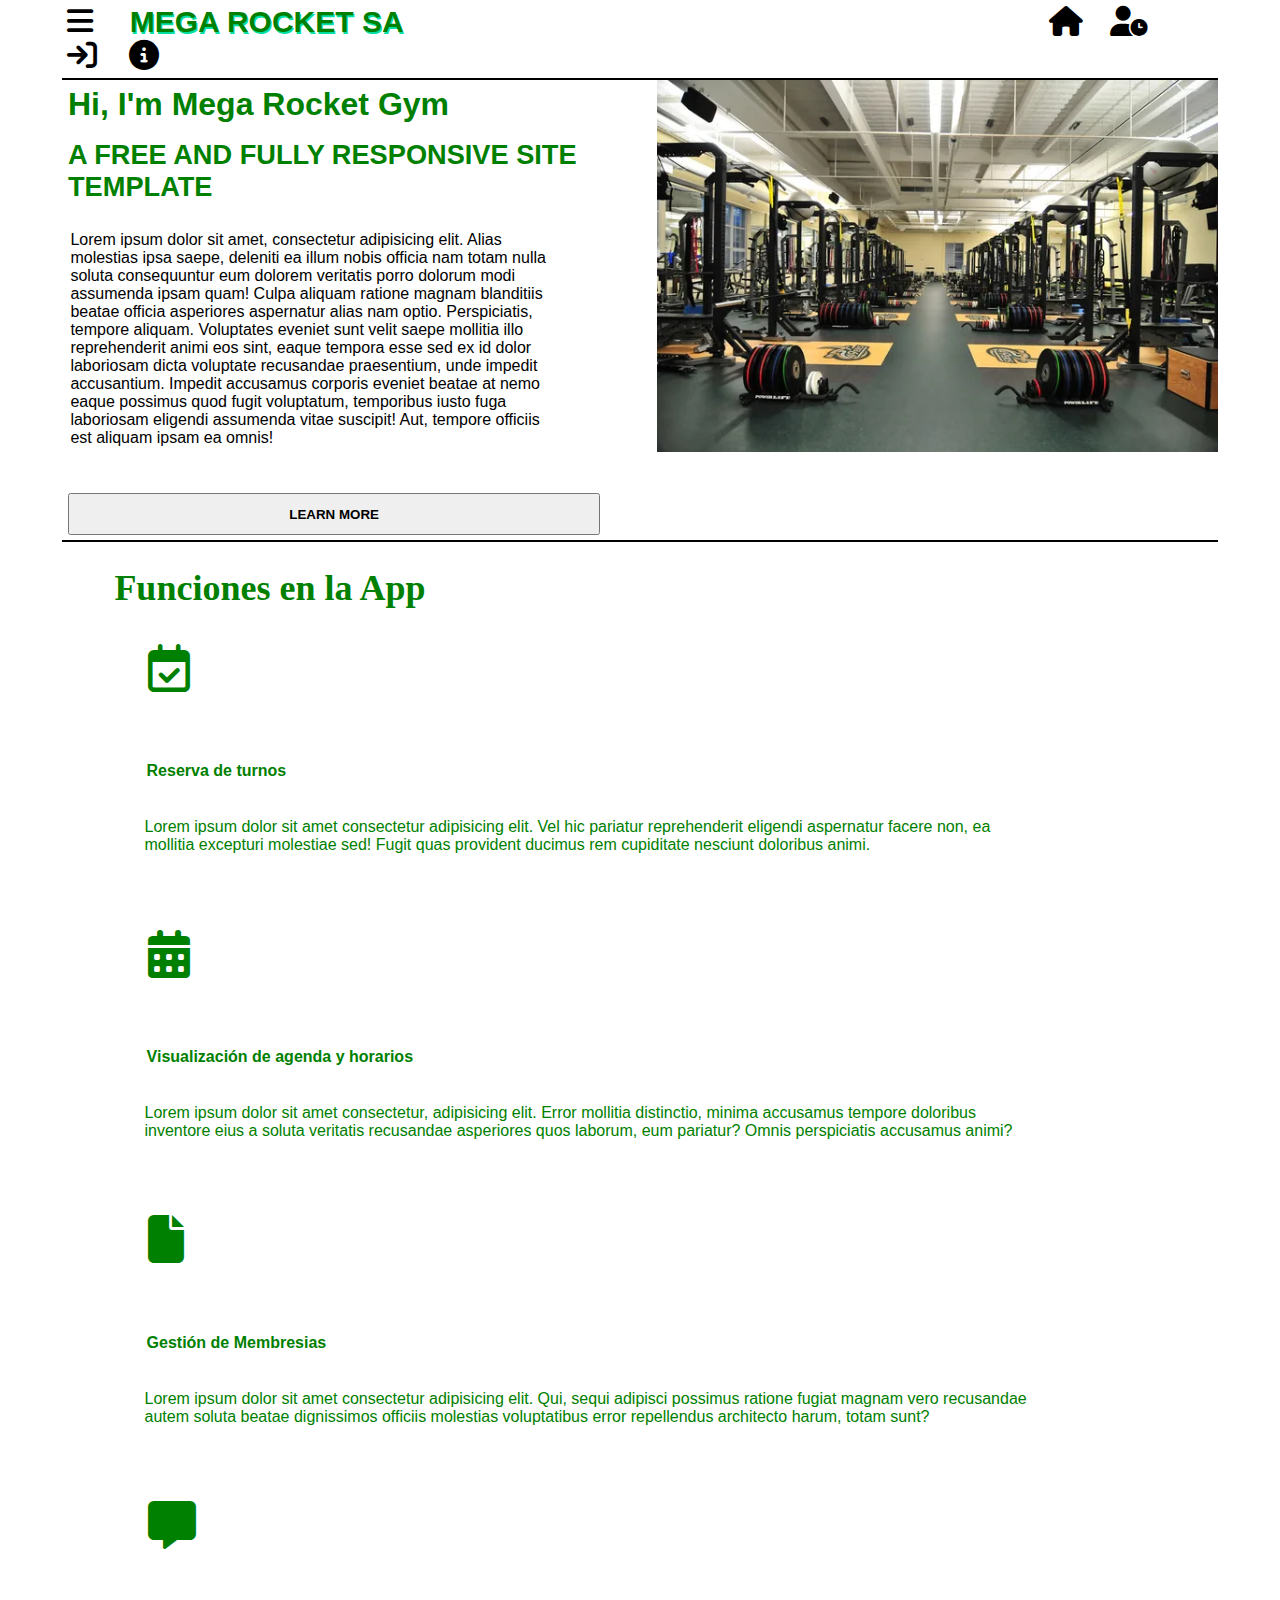
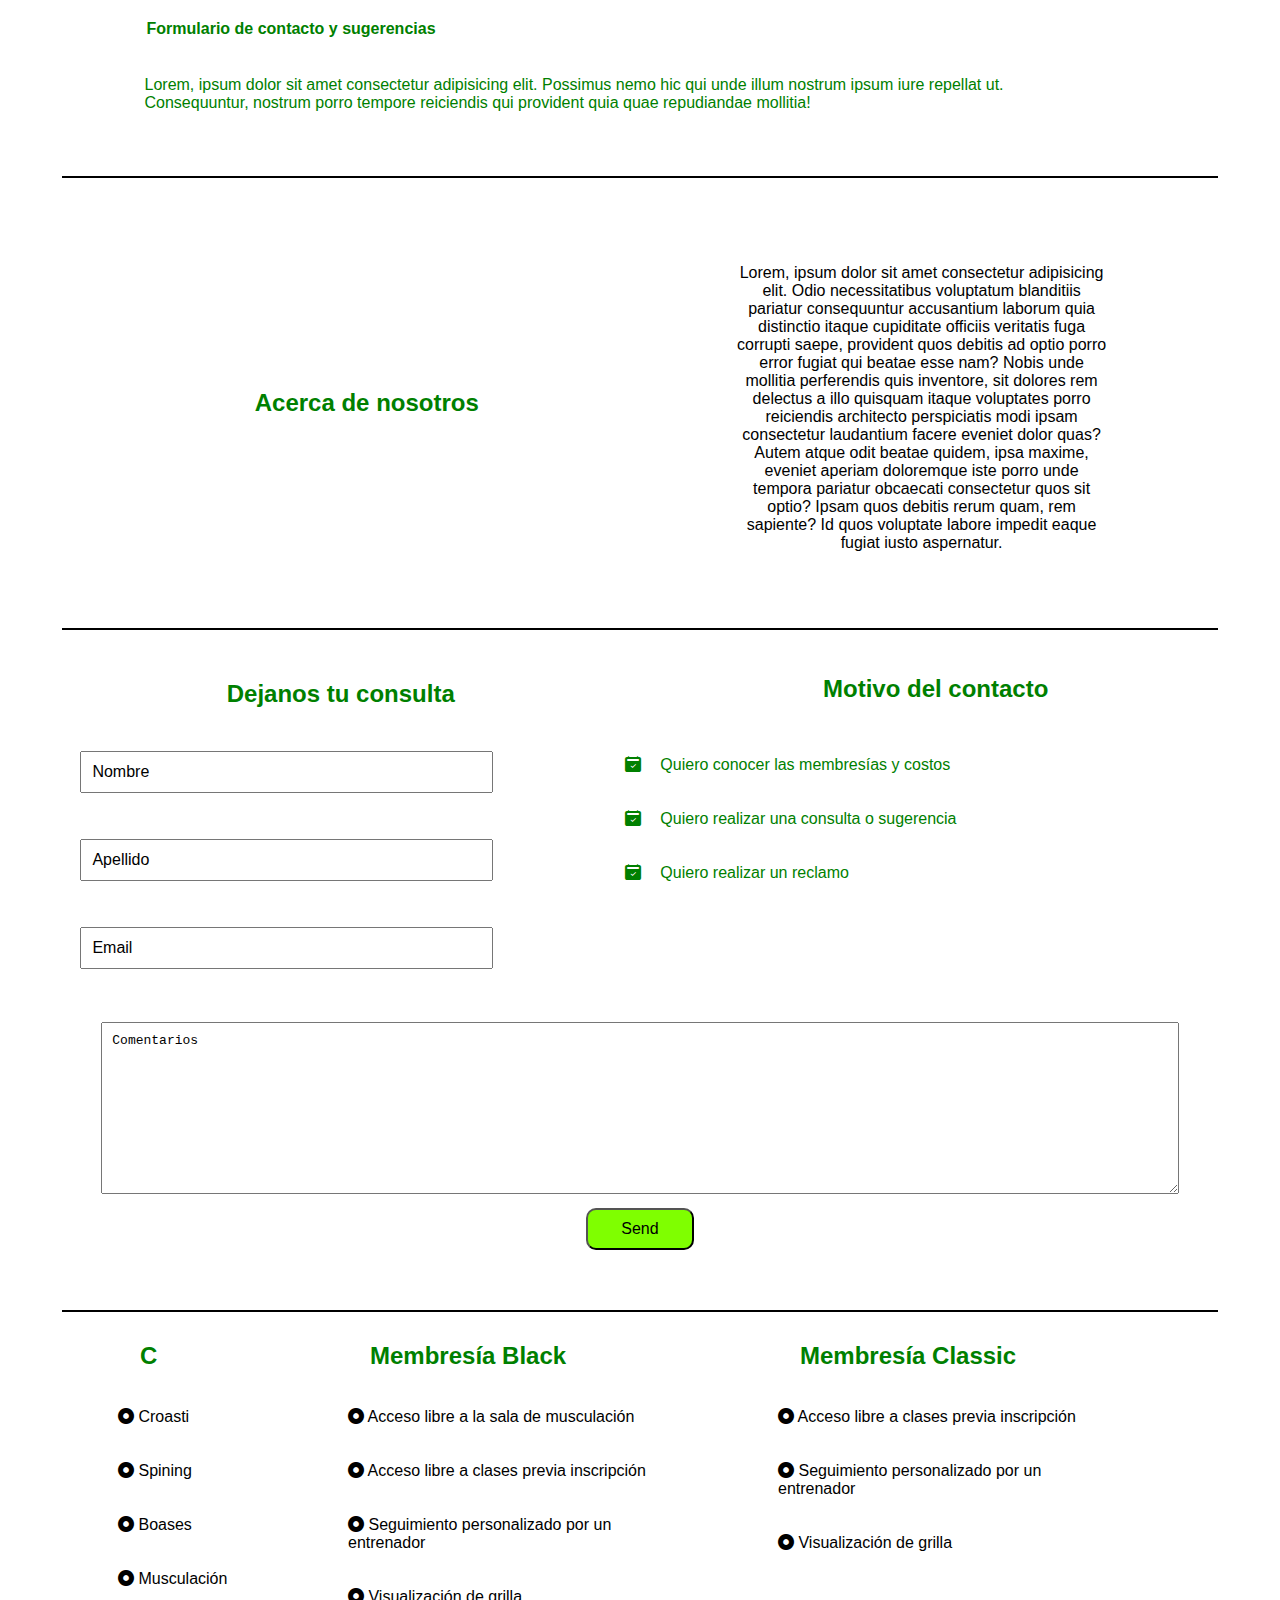
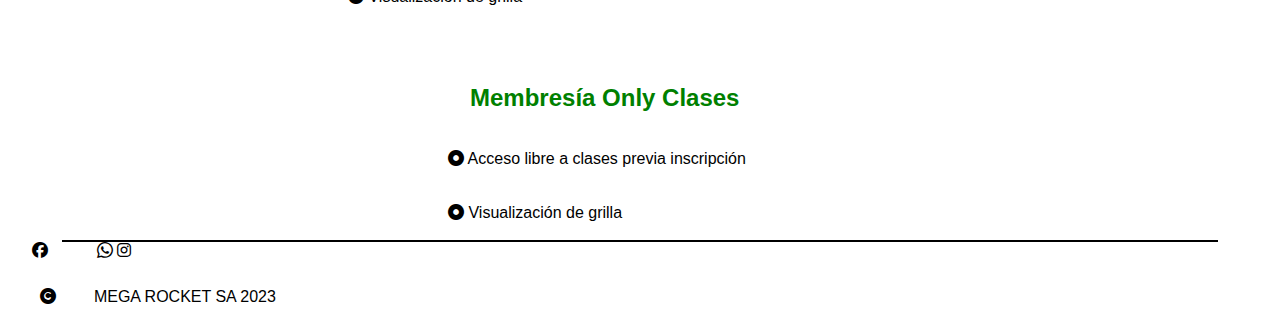
==== commit 7f6afc3f: "PaginaHTML" ====
--- a/index.html
+++ b/index.html
@@ -167,20 +167,22 @@
 
         <article class="comentarios">
             <form>
-                <textarea rows="15" cols="150">Comentarios</textarea>
+                <textarea rows="10" cols="150">Comentarios</textarea>
                 <input class="bSend" type="BUTTON" value="Send" >
             </form >
         </article>
     </section>
 
+    <!-- ---------------------------------(Sección 6)---------------------------------------- -->
     <!-- Sección de información y servicio de la página -->
-    <section>
-        <article>
-            <header>
-                <h2>C</h2>
-            </header>
-            <i class="bi bi-record-circle-fill"></i>
-            <span>Croasti</span>
+    
+    <section class="contenedorInforma">
+        <article class="bloque1">
+            <h2>C</h2>
+            <p>
+                <i class="bi bi-record-circle-fill"></i>
+                <span>Croasti</span>
+            </p>
             <p>
                 <i class="bi bi-record-circle-fill"></i>
                 <span>Spining</span>
@@ -194,16 +196,14 @@
                 <span>Musculación</span>
             </p>
         </article>
-    </section>
-
-    <!-- Sección Membresía -->
-    <section>
-        <article>
-            <header>
-                <h2>Membresía Black</h2>
-            </header>
-            <i class="bi bi-record-circle-fill"></i>
-            <span>Acceso libre a la sala de musculación</span>
+                
+        <article class="bloque2">
+            <h2>Membresía Black</h2>
+            <p>
+                <i class="bi bi-record-circle-fill"></i>
+                <span>Acceso libre a la sala de musculación</span>
+            </p>
+            
             <p>
                 <i class="bi bi-record-circle-fill"></i>
                 <span>Acceso libre a clases previa inscripción</span>
@@ -217,16 +217,13 @@
                 <span>Visualización de grilla</span>
             </p>
         </article>
-    </section>
-    
-    <!-- Sección Membresía -->
-    <section>
-        <article>
-            <header>
-                <h2>Membresía Classic</h2>
-            </header>
-            <i class="bi bi-record-circle-fill"></i>
-            <span>Acceso libre a clases previa inscripción</span>
+    
+        <article class="bloque3">
+            <h2>Membresía Classic</h2>
+            <p>
+                <i class="bi bi-record-circle-fill"></i>
+                <span>Acceso libre a clases previa inscripción</span>
+            </p>
             <p>
                 <i class="bi bi-record-circle-fill"></i>
                 <span>Seguimiento personalizado por un entrenador</span>
@@ -236,21 +233,18 @@
                 <span>Visualización de grilla</span>
             </p>
         </article>
-    </section>
-    
-    <!-- Sección Membresía -->
-    <section>
-        <article>
-            <header>
-                <h2>Membresía Only Clases</h2>
-            </header>
-            <i class="bi bi-record-circle-fill"></i>
-            <span>Acceso libre a clases previa inscripción</span>
+
+        <article class="bloque4">
+            <h2>Membresía Only Clases</h2>
+            <p>
+                <i class="bi bi-record-circle-fill"></i>
+                <span>Acceso libre a clases previa inscripción</span>
+            </p>
+            
             <p>
                 <i class="bi bi-record-circle-fill"></i>
                 <span>Visualización de grilla</span>
             </p>
-            <hr>
         </article>
     </section>
 
@@ -261,7 +255,6 @@
             <span><i class="bi bi-whatsapp"></i></span>
             <span><i class="fa-brands fa-instagram"></i></span>
             <p><span><i class="fa-sharp fa-solid fa-copyright"></i>MEGA ROCKET SA 2023</span></p>
-            <hr>
         </article>
     </section>
 </body>
--- a/style.css
+++ b/style.css
@@ -215,24 +215,55 @@
     height: 100%;
 }
 .comentarios .bSend{
-    width: 30%;
+    width: 10%;
     margin: 0 auto;
     padding: 10px;
     font-size: 1em;
     border-radius: 10px;
-    margin-bottom: 20px;
+    margin-bottom: 50px;
     text-align: center;
     background-color: chartreuse;
 }
 
 /* -----------------------------------Sección 6--------------------------------- */
-
+.contenedorInforma{
+    width: 95%;
+    margin:0 auto;
+    display:flex;
+    flex-direction: row;
+    flex-wrap: wrap;
+    justify-content: center;
+    align-items: flex-start;
+    gap: 30px;
+    border-bottom: 2px solid black;
+}
+
+article h2{   
+    width: 100%;
+    margin:30px;
+    font-family: Arial, Helvetica, sans-serif;
+    color:green;
+    font-weight: bold;
+}
+
+article p{
+    font-size: 1em;
+    font-family:Arial, Helvetica, sans-serif;
+}
+
+.bloque1{
+    width: 200px;
+}
+.bloque2, .bloque3, .bloque4{
+    width: 400px;
+}
 
 
 
 /* -----------------------------------Sección MEDIA QUERIES--------------------------------- */
 @media only screen and (min-width: 1025px) and (max-width: 1920px) {
-    body{
+    .menu,.menu span, .iconos,.box1,.box2,.container,.titulo,.bloques,.textoBloque,.acercaNos,.acercaTex,.contenedorForm,input,.contenedorInforma{
+  
         width: 95%;
         margin: 0 auto;
     }
